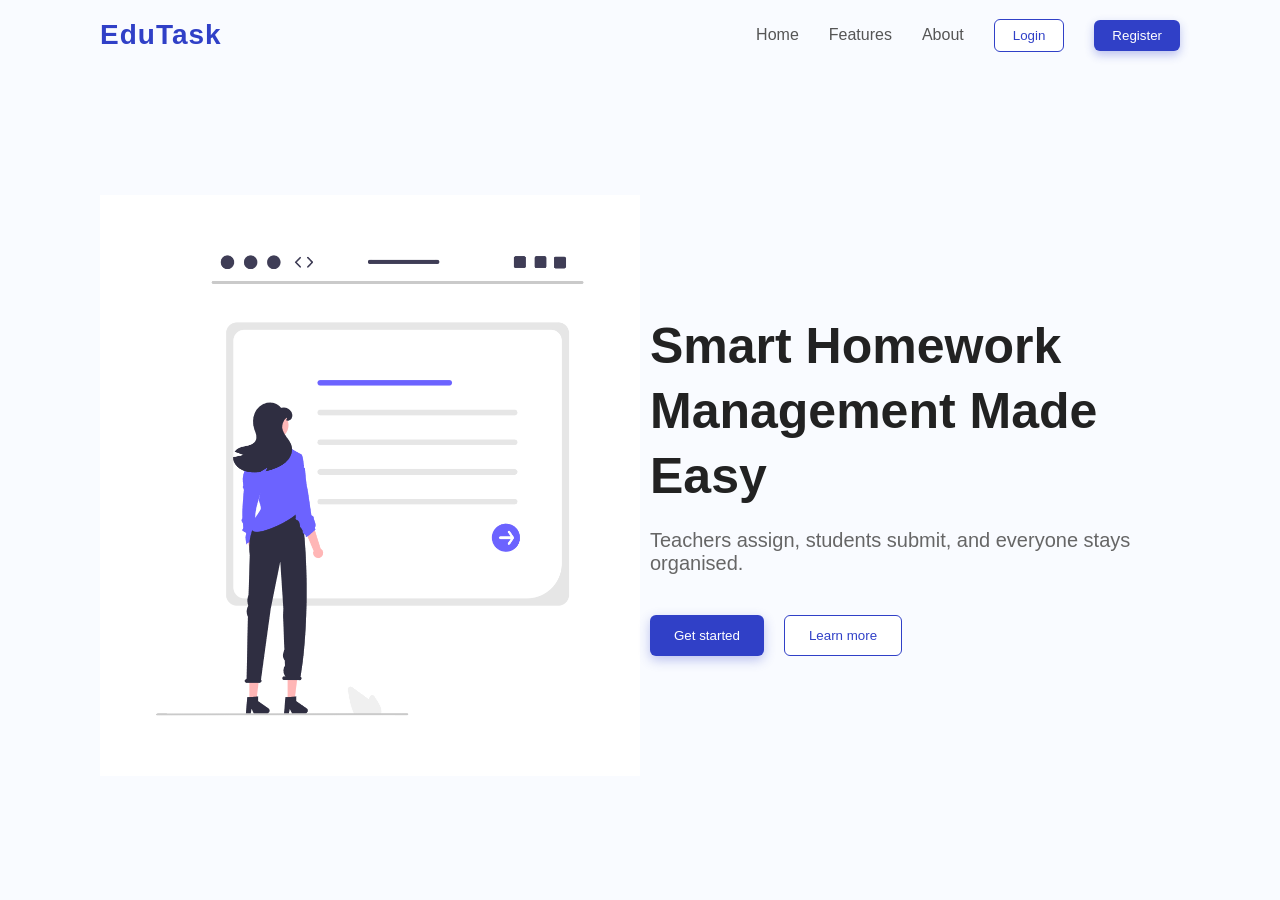
==== index.html @ 25f21fae "Rename landing.html to index.html" ====
<!DOCTYPE html>
<html lang="en">
<head>
    <meta charset="UTF-8">
    <meta name="viewport" content="width=device-width, initial-scale=1.0">
    <title>Document</title>
    <link rel="stylesheet" href="landing.css">
</head>
<body>
    <div class="nav">
        <div class="logo">EduTask</div>
        <div class="bars">
            <span>Home</span>
            <span>Features</span>
            <span>About</span>
            <button class="login">Login</button>
            <button class="register">Register</button>
        </div>
    </div>
    <div class="main">
        <div class="a"></div>
        <div class="b">
            <div class="text">
                <div><h1>Smart Homework Management Made Easy</h1></div>
                <div><span class="para">Teachers assign, students submit, and everyone stays organised.</span></div>
                <div class="buttons">
                    <button class="get">Get started</button>
                    <button class="learn">Learn more</button>
                </div>
            </div>
        </div>
    </div>
    <script src="landing.js"></script>
</body>
</html>
---- landing.css ----
*{
    margin: 0;
    padding: 0;
    box-sizing: border-box;
    font-family: 'Segoe UI', Tahoma, Geneva, Verdana, sans-serif;
}

body {
    height: 100vh;
    width: 100%;
    background: #f9fbff;
}

.nav {
    width: 100%;
    height: 70px;
    display: flex;
    justify-content: space-between;
    align-items: center;
    padding: 0 100px;
}


.logo {
    font-size: 28px;
    font-weight: 700;
    color: #3040c7;
    letter-spacing: 1px;
}


.bars {
    display: flex;
    align-items: center;
    gap: 30px;
}

.bars span {
    color: #555;
    font-size: 16px;
    transition: 0.3s;
}

.bars span:hover {
    color: #3040c7;
}


button {
    cursor: pointer;
    border: none;
    transition: 0.3s ease;
}

.login {
    color: #3040c7;
    border: 1px solid #3040c7;
    background: white;
    padding: 8px 18px;
    border-radius: 6px;
}

.login:hover {
    background: #3040c7;
    color: white;
}


.register {
    background: #3040c7;
    color: white;
    padding: 8px 18px;
    border-radius: 6px;
    box-shadow: 0 4px 10px rgba(48, 64, 199, 0.3);
}

.register:hover {
    transform: translateY(-2px);
    box-shadow: 0 6px 14px rgba(48, 64, 199, 0.4);
}


.main {
    display: flex;
    height: calc(100vh - 70px);
    padding: 0 100px;
}


.a {
    width: 50%;
    background-image: url("search.png");
    background-repeat: no-repeat;
    background-size: contain;
    background-position: center;
}


.b {
    width: 50%;
    display: flex;
    justify-content: center;
    align-items: center;
}


.text {
    max-width: 520px;
}

h1 {
    font-size: 50px;
    color: #222;
    line-height: 1.3;
}

.para {
    display: block;
    margin-top: 20px;
    font-size: 20px;
    color: #666;
}


.buttons {
    margin-top: 40px;
    display: flex;
    gap: 20px;
}

.get {
    background: #3040c7;
    color: white;
    padding: 12px 24px;
    border-radius: 6px;
    box-shadow: 0 4px 12px rgba(48, 64, 199, 0.3);
}

.get:hover {
    transform: translateY(-2px);
}


.learn {
    border: 1px solid #3040c7;
    color: #3040c7;
    background: white;
    padding: 12px 24px;
    border-radius: 6px;
}

.learn:hover {
    background: #3040c7;
    color: white;
}
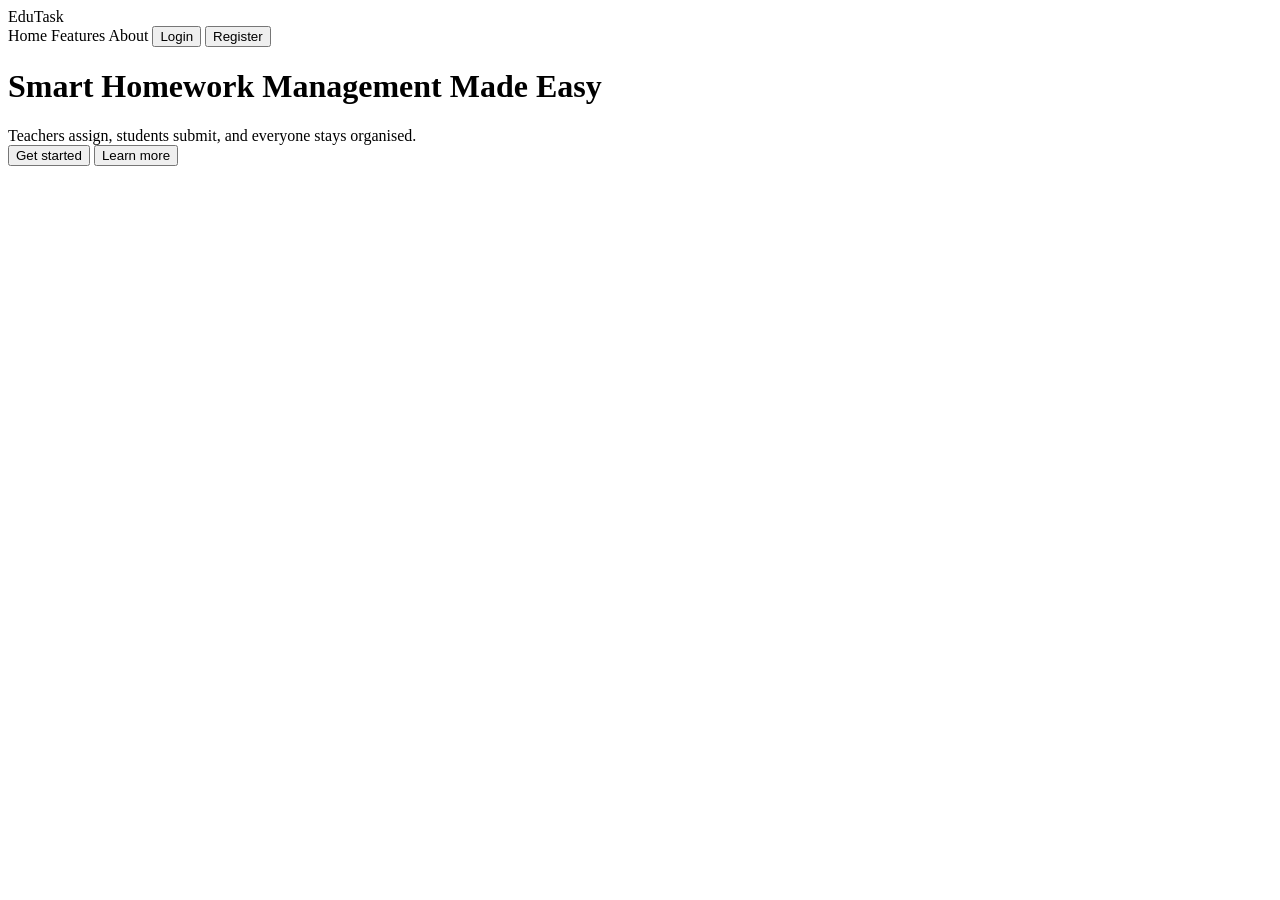
==== commit 69d11b5e: "Update index.html" ====
--- a/index.html
+++ b/index.html
@@ -4,7 +4,7 @@
     <meta charset="UTF-8">
     <meta name="viewport" content="width=device-width, initial-scale=1.0">
     <title>Document</title>
-    <link rel="stylesheet" href="landing.css">
+    <link rel="stylesheet" href="index.css">
 </head>
 <body>
     <div class="nav">
@@ -30,6 +30,6 @@
             </div>
         </div>
     </div>
-    <script src="landing.js"></script>
+    <script src="index.js"></script>
 </body>
 </html>
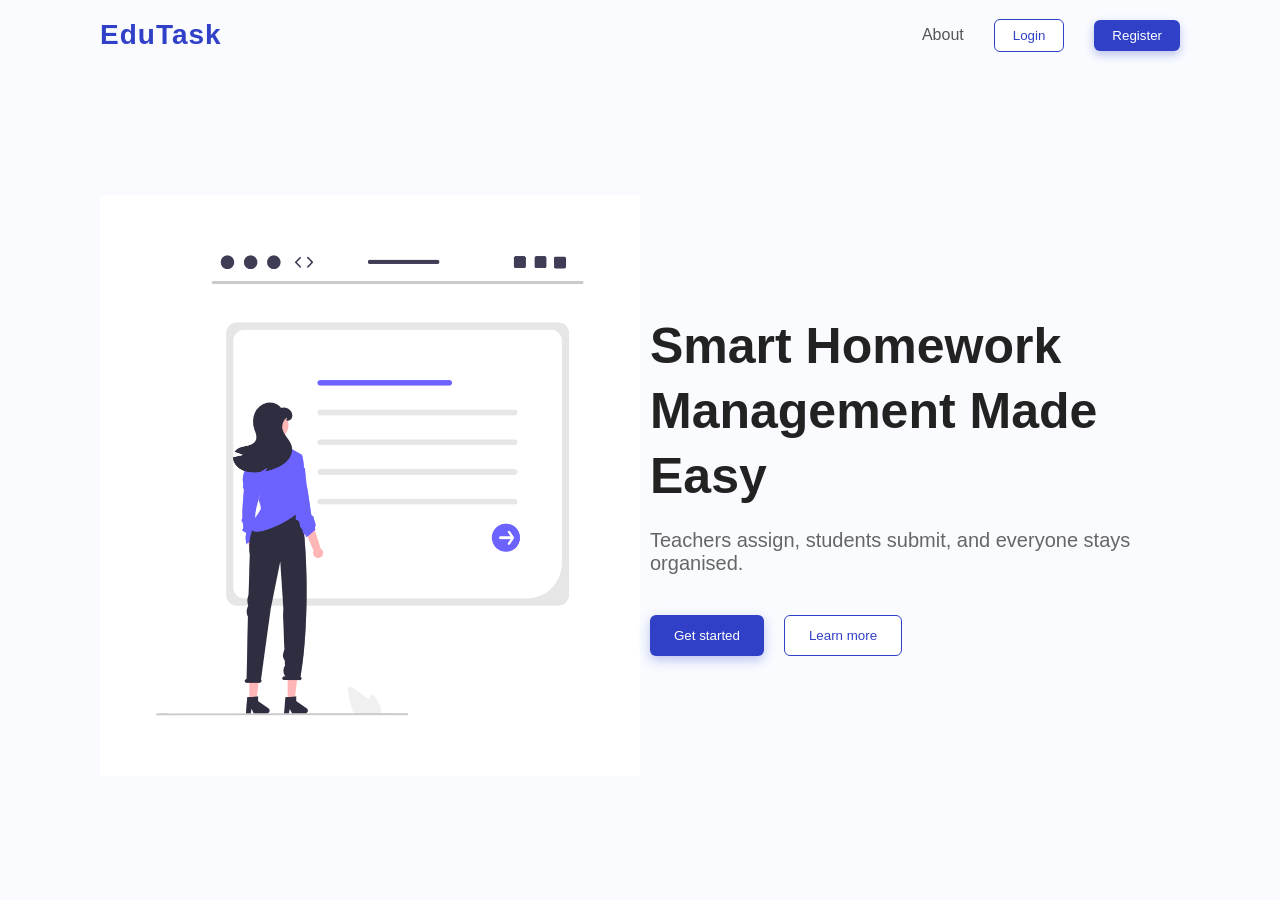
==== commit 1397493c: "Update index.html" ====
--- a/index.html
+++ b/index.html
@@ -10,9 +10,9 @@
     <div class="nav">
         <div class="logo">EduTask</div>
         <div class="bars">
-            <span>Home</span>
-            <span>Features</span>
-            <span>About</span>
+            <!-- <span>Home</span>
+            <span>Features</span> -->
+            <span class="about">About</span>
             <button class="login">Login</button>
             <button class="register">Register</button>
         </div>
--- a/index.css
+++ b/index.css
@@ -0,0 +1,155 @@
+*{
+    margin: 0;
+    padding: 0;
+    box-sizing: border-box;
+    font-family: 'Segoe UI', Tahoma, Geneva, Verdana, sans-serif;
+}
+
+body {
+    height: 100vh;
+    width: 100%;
+    background: #f9fbff;
+}
+
+.nav {
+    width: 100%;
+    height: 70px;
+    display: flex;
+    justify-content: space-between;
+    align-items: center;
+    padding: 0 100px;
+}
+
+
+.logo {
+    font-size: 28px;
+    font-weight: 700;
+    color: #3040c7;
+    letter-spacing: 1px;
+}
+
+
+.bars {
+    display: flex;
+    align-items: center;
+    gap: 30px;
+}
+
+.bars span {
+    color: #555;
+    font-size: 16px;
+    transition: 0.3s;
+}
+
+.bars span:hover {
+    color: #3040c7;
+}
+
+
+button {
+    cursor: pointer;
+    border: none;
+    transition: 0.3s ease;
+}
+
+.login {
+    color: #3040c7;
+    border: 1px solid #3040c7;
+    background: white;
+    padding: 8px 18px;
+    border-radius: 6px;
+}
+
+.login:hover {
+    background: #3040c7;
+    color: white;
+}
+
+
+.register {
+    background: #3040c7;
+    color: white;
+    padding: 8px 18px;
+    border-radius: 6px;
+    box-shadow: 0 4px 10px rgba(48, 64, 199, 0.3);
+}
+
+.register:hover {
+    transform: translateY(-2px);
+    box-shadow: 0 6px 14px rgba(48, 64, 199, 0.4);
+}
+
+
+.main {
+    display: flex;
+    height: calc(100vh - 70px);
+    padding: 0 100px;
+}
+
+
+.a {
+    width: 50%;
+    background-image: url("search.png");
+    background-repeat: no-repeat;
+    background-size: contain;
+    background-position: center;
+}
+
+
+.b {
+    width: 50%;
+    display: flex;
+    justify-content: center;
+    align-items: center;
+}
+
+
+.text {
+    max-width: 520px;
+}
+
+h1 {
+    font-size: 50px;
+    color: #222;
+    line-height: 1.3;
+}
+
+.para {
+    display: block;
+    margin-top: 20px;
+    font-size: 20px;
+    color: #666;
+}
+
+
+.buttons {
+    margin-top: 40px;
+    display: flex;
+    gap: 20px;
+}
+
+.get {
+    background: #3040c7;
+    color: white;
+    padding: 12px 24px;
+    border-radius: 6px;
+    box-shadow: 0 4px 12px rgba(48, 64, 199, 0.3);
+}
+
+.get:hover {
+    transform: translateY(-2px);
+}
+
+
+.learn {
+    border: 1px solid #3040c7;
+    color: #3040c7;
+    background: white;
+    padding: 12px 24px;
+    border-radius: 6px;
+}
+
+.learn:hover {
+    background: #3040c7;
+    color: white;
+}
